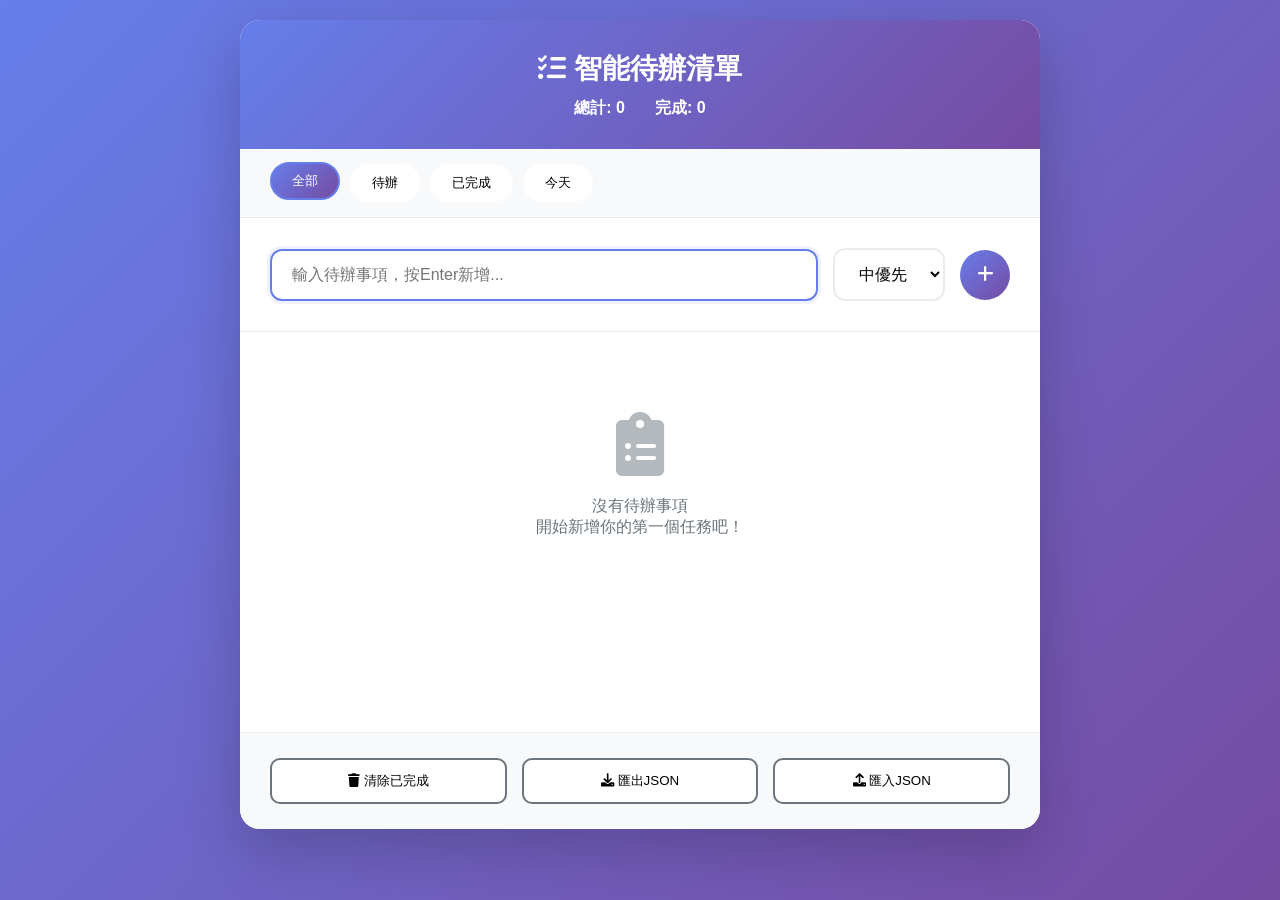
==== index.html @ 39cc5e4a "Fix 404: ensure index.html and vercel.json" ====
<!DOCTYPE html>
<html lang="zh-TW">
<head>
    <meta charset="UTF-8">
    <meta name="viewport" content="width=device-width, initial-scale=1.0">
    <title>🚀 智能待辦清單</title>
    <link rel="stylesheet" href="todo.css">
    <link rel="stylesheet" href="https://cdnjs.cloudflare.com/ajax/libs/font-awesome/6.0.0/css/all.min.css">
</head>
<body>
    <div class="app">
        <header>
            <h1><i class="fas fa-tasks"></i> 智能待辦清單</h1>
            <div class="stats">
                <span>總計: <span id="total-count">0</span></span>
                <span>完成: <span id="done-count">0</span></span>
            </div>
        </header>

        <div class="filters">
            <button class="filter-btn active" data-filter="all">全部</button>
            <button class="filter-btn" data-filter="pending">待辦</button>
            <button class="filter-btn" data-filter="done">已完成</button>
            <button class="filter-btn" data-filter="today">今天</button>
        </div>

        <div class="input-section">
            <div class="input-wrapper">
                <input type="text" id="todo-input" placeholder="輸入待辦事項，按Enter新增...">
                <select id="priority-select">
                    <option value="low">低優先</option>
                    <option value="medium" selected>中優先</option>
                    <option value="high">高優先</option>
                </select>
                <button id="add-btn"><i class="fas fa-plus"></i></button>
            </div>
        </div>

        <div class="todos-container" id="todos-container">
            <div class="empty-state">
                <i class="fas fa-clipboard-list"></i>
                <p>沒有待辦事項<br>開始新增你的第一個任務吧！</p>
            </div>
        </div>

        <div class="actions">
            <button id="clear-done" class="clear-btn"><i class="fas fa-trash"></i> 清除已完成</button>
            <button id="export-btn"><i class="fas fa-download"></i> 匯出JSON</button>
            <button id="import-btn"><i class="fas fa-upload"></i> 匯入JSON</button>
        </div>
    </div>

    <input type="file" id="import-file" accept=".json" style="display: none;">
    <script src="todo.js"></script>
</body>
</html>
---- todo.css ----
* { margin: 0; padding: 0; box-sizing: border-box; }

body {
    font-family: 'Segoe UI', -apple-system, sans-serif;
    background: linear-gradient(135deg, #667eea 0%, #764ba2 100%);
    min-height: 100vh;
    padding: 20px;
}

.app {
    max-width: 800px;
    margin: 0 auto;
    background: rgba(255, 255, 255, 0.95);
    border-radius: 20px;
    box-shadow: 0 20px 60px rgba(0,0,0,0.2);
    overflow: hidden;
}

header {
    background: linear-gradient(135deg, #667eea, #764ba2);
    color: white;
    padding: 30px;
    text-align: center;
}

header h1 {
    font-size: 28px;
    margin-bottom: 10px;
}

.stats {
    display: flex;
    justify-content: center;
    gap: 30px;
    font-size: 16px;
    font-weight: 600;
}

.filters {
    display: flex;
    background: #f8f9fa;
    padding: 15px 30px;
    gap: 10px;
    border-bottom: 1px solid #e9ecef;
}

.filter-btn {
    padding: 8px 20px;
    border: 2px solid transparent;
    background: white;
    border-radius: 25px;
    cursor: pointer;
    transition: all 0.3s;
    font-weight: 500;
}

.filter-btn.active,
.filter-btn:hover {
    background: linear-gradient(135deg, #667eea, #764ba2);
    color: white;
    border-color: #667eea;
    transform: translateY(-2px);
}

.input-section {
    padding: 30px;
    background: white;
    border-bottom: 1px solid #e9ecef;
}

.input-wrapper {
    display: flex;
    gap: 15px;
    align-items: center;
}

#todo-input {
    flex: 1;
    padding: 15px 20px;
    border: 2px solid #e9ecef;
    border-radius: 12px;
    font-size: 16px;
    transition: all 0.3s;
}

#todo-input:focus {
    outline: none;
    border-color: #667eea;
    box-shadow: 0 0 0 3px rgba(102, 126, 234, 0.1);
}

#priority-select {
    padding: 15px 20px;
    border: 2px solid #e9ecef;
    border-radius: 12px;
    background: white;
    font-size: 16px;
}

#add-btn {
    width: 50px;
    height: 50px;
    border: none;
    background: linear-gradient(135deg, #667eea, #764ba2);
    color: white;
    border-radius: 50%;
    font-size: 18px;
    cursor: pointer;
    transition: all 0.3s;
}

#add-btn:hover {
    transform: scale(1.1) rotate(90deg);
    box-shadow: 0 10px 25px rgba(102, 126, 234, 0.4);
}

.todos-container {
    min-height: 400px;
    max-height: 500px;
    overflow-y: auto;
    padding: 20px 30px 30px;
    background: white;
}

.todo-item {
    display: flex;
    align-items: center;
    padding: 20px;
    margin-bottom: 15px;
    background: white;
    border-radius: 15px;
    box-shadow: 0 5px 15px rgba(0,0,0,0.08);
    transition: all 0.3s;
    cursor: move;
    border-left: 5px solid #dee2e6;
}

.todo-item:hover {
    transform: translateY(-2px);
    box-shadow: 0 10px 25px rgba(0,0,0,0.15);
}

.todo-item.done {
    opacity: 0.6;
    border-left-color: #28a745;
    background: #f8f9fa;
}

.todo-checkbox {
    width: 24px;
    height: 24px;
    margin-right: 15px;
    cursor: pointer;
    accent-color: #667eea;
}

.todo-content {
    flex: 1;
    font-size: 16px;
    line-height: 1.5;
}

.todo-priority {
    padding: 4px 12px;
    border-radius: 20px;
    font-size: 12px;
    font-weight: bold;
    margin-left: 15px;
}

.priority-low { background: #d4edda; color: #155724; }
.priority-medium { background: #fff3cd; color: #856404; }
.priority-high { background: #f8d7da; color: #721c24; }

.todo-actions {
    display: flex;
    gap: 10px;
}

.todo-actions button {
    width: 36px;
    height: 36px;
    border: none;
    border-radius: 8px;
    cursor: pointer;
    transition: all 0.3s;
    display: flex;
    align-items: center;
    justify-content: center;
}

.edit-btn { background: #007bff; color: white; }
.delete-btn { background: #dc3545; color: white; }
.edit-btn:hover { background: #0056b3; transform: scale(1.1); }
.delete-btn:hover { background: #c82333; transform: scale(1.1); }

.empty-state {
    text-align: center;
    color: #6c757d;
    padding: 60px 20px;
}

.empty-state i {
    font-size: 64px;
    margin-bottom: 20px;
    opacity: 0.5;
}

.actions {
    padding: 25px 30px;
    background: #f8f9fa;
    display: flex;
    gap: 15px;
    border-top: 1px solid #e9ecef;
}

.clear-btn, #export-btn, #import-btn {
    flex: 1;
    padding: 12px 20px;
    border: 2px solid #6c757d;
    background: white;
    border-radius: 10px;
    cursor: pointer;
    transition: all 0.3s;
    font-weight: 500;
}

.clear-btn:hover {
    background: #dc3545;
    color: white;
    border-color: #dc3545;
}

#export-btn:hover, #import-btn:hover {
    background: #28a745;
    color: white;
    border-color: #28a745;
}

@media (max-width: 768px) {
    body { padding: 10px; }
    .filters { padding: 10px 15px; }
    .input-section, .actions { padding: 20px 15px; }
    .stats { flex-direction: column; gap: 5px; }
}
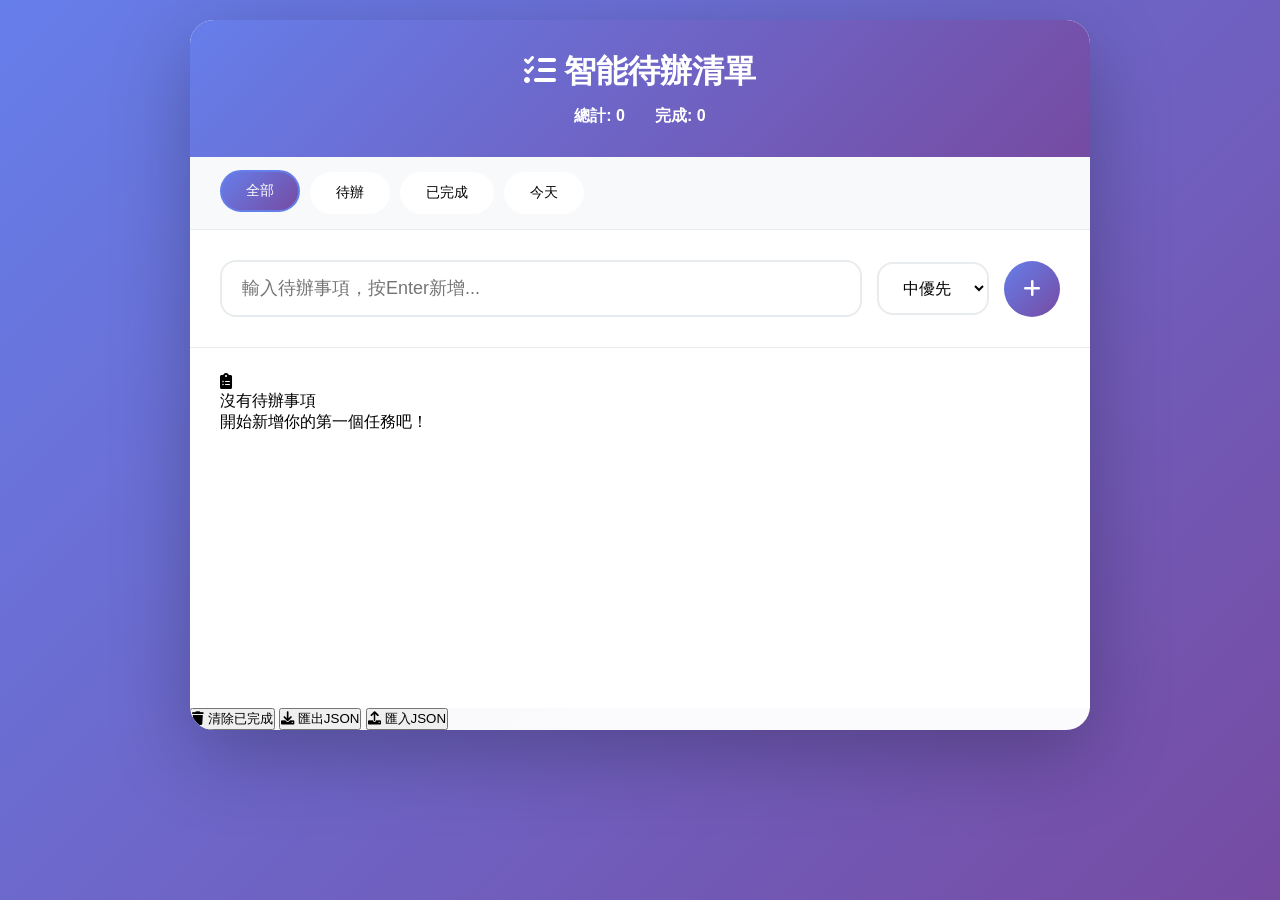
==== commit b8b8eaa2: "手機版本更新" ====
--- a/index.html
+++ b/index.html
@@ -2,7 +2,7 @@
 <html lang="zh-TW">
 <head>
     <meta charset="UTF-8">
-    <meta name="viewport" content="width=device-width, initial-scale=1.0">
+    <meta name="viewport" content="width=device-width, initial-scale=1.0, viewport-fit=cover">
     <title>🚀 智能待辦清單</title>
     <link rel="stylesheet" href="todo.css">
     <link rel="stylesheet" href="https://cdnjs.cloudflare.com/ajax/libs/font-awesome/6.0.0/css/all.min.css">
@@ -32,7 +32,7 @@
                     <option value="medium" selected>中優先</option>
                     <option value="high">高優先</option>
                 </select>
-                <button id="add-btn"><i class="fas fa-plus"></i></button>
+                <button id="add-btn" aria-label="新增待辦"><i class="fas fa-plus"></i></button>
             </div>
         </div>
 
--- a/todo.css
+++ b/todo.css
@@ -1,60 +1,74 @@
 * { margin: 0; padding: 0; box-sizing: border-box; }
 
 body {
-    font-family: 'Segoe UI', -apple-system, sans-serif;
+    font-family: 'Segoe UI', -apple-system, BlinkMacSystemFont, sans-serif;
     background: linear-gradient(135deg, #667eea 0%, #764ba2 100%);
     min-height: 100vh;
-    padding: 20px;
+    padding: clamp(10px, 4vw, 20px);
+    -webkit-font-smoothing: antialiased;
+    -moz-osx-font-smoothing: grayscale;
 }
 
 .app {
-    max-width: 800px;
+    max-width: 900px;
     margin: 0 auto;
-    background: rgba(255, 255, 255, 0.95);
-    border-radius: 20px;
-    box-shadow: 0 20px 60px rgba(0,0,0,0.2);
+    background: rgba(255, 255, 255, 0.97);
+    border-radius: 24px;
+    box-shadow: 0 25px 80px rgba(0,0,0,0.25);
     overflow: hidden;
 }
 
 header {
     background: linear-gradient(135deg, #667eea, #764ba2);
     color: white;
-    padding: 30px;
+    padding: clamp(20px, 8vw, 30px);
     text-align: center;
 }
 
 header h1 {
-    font-size: 28px;
-    margin-bottom: 10px;
+    font-size: clamp(24px, 8vw, 32px);
+    margin-bottom: clamp(8px, 3vw, 12px);
+    font-weight: 700;
 }
 
 .stats {
     display: flex;
     justify-content: center;
-    gap: 30px;
-    font-size: 16px;
+    gap: clamp(15px, 5vw, 30px);
+    font-size: clamp(14px, 4vw, 16px);
     font-weight: 600;
 }
 
 .filters {
     display: flex;
     background: #f8f9fa;
-    padding: 15px 30px;
-    gap: 10px;
+    padding: clamp(12px, 3vw, 15px) clamp(15px, 4vw, 30px);
+    gap: clamp(6px, 2vw, 10px);
     border-bottom: 1px solid #e9ecef;
+    overflow-x: auto;
+    -webkit-overflow-scrolling: touch;
+}
+
+.filters::-webkit-scrollbar {
+    height: 4px;
 }
 
 .filter-btn {
-    padding: 8px 20px;
+    flex-shrink: 0;
+    padding: clamp(8px, 2.5vw, 10px) clamp(16px, 4vw, 24px);
     border: 2px solid transparent;
     background: white;
     border-radius: 25px;
     cursor: pointer;
-    transition: all 0.3s;
+    transition: all 0.3s cubic-bezier(0.25, 0.46, 0.45, 0.94);
     font-weight: 500;
+    font-size: clamp(13px, 3.5vw, 14px);
+    white-space: nowrap;
+    touch-action: manipulation;
 }
 
 .filter-btn.active,
+.filter-btn:active,
 .filter-btn:hover {
     background: linear-gradient(135deg, #667eea, #764ba2);
     color: white;
@@ -63,183 +77,81 @@
 }
 
 .input-section {
-    padding: 30px;
+    padding: clamp(20px, 6vw, 30px);
     background: white;
     border-bottom: 1px solid #e9ecef;
 }
 
 .input-wrapper {
     display: flex;
-    gap: 15px;
+    gap: clamp(10px, 3vw, 15px);
     align-items: center;
 }
 
 #todo-input {
     flex: 1;
-    padding: 15px 20px;
+    padding: clamp(12px, 4vw, 16px) clamp(16px, 5vw, 20px);
     border: 2px solid #e9ecef;
-    border-radius: 12px;
-    font-size: 16px;
+    border-radius: 16px;
+    font-size: clamp(16px, 4vw, 18px);
     transition: all 0.3s;
+    min-height: 20px;
 }
 
 #todo-input:focus {
     outline: none;
     border-color: #667eea;
-    box-shadow: 0 0 0 3px rgba(102, 126, 234, 0.1);
+    box-shadow: 0 0 0 4px rgba(102, 126, 234, 0.15);
 }
 
 #priority-select {
-    padding: 15px 20px;
+    padding: clamp(12px, 4vw, 15px) clamp(16px, 4vw, 20px);
     border: 2px solid #e9ecef;
-    border-radius: 12px;
+    border-radius: 16px;
     background: white;
-    font-size: 16px;
+    font-size: clamp(14px, 3.8vw, 16px);
+    min-width: 90px;
+    cursor: pointer;
 }
 
 #add-btn {
-    width: 50px;
-    height: 50px;
+    width: clamp(48px, 14vw, 56px);
+    height: clamp(48px, 14vw, 56px);
     border: none;
     background: linear-gradient(135deg, #667eea, #764ba2);
     color: white;
     border-radius: 50%;
-    font-size: 18px;
+    font-size: clamp(16px, 5vw, 20px);
     cursor: pointer;
-    transition: all 0.3s;
+    transition: all 0.3s cubic-bezier(0.25, 0.46, 0.45, 0.94);
+    flex-shrink: 0;
+    touch-action: manipulation;
 }
 
-#add-btn:hover {
-    transform: scale(1.1) rotate(90deg);
-    box-shadow: 0 10px 25px rgba(102, 126, 234, 0.4);
+#add-btn:active {
+    transform: scale(0.95) rotate(90deg);
+}
+
+#add-btn:hover:not(:active) {
+    transform: scale(1.05) rotate(90deg);
+    box-shadow: 0 12px 30px rgba(102, 126, 234, 0.45);
 }
 
 .todos-container {
-    min-height: 400px;
-    max-height: 500px;
+    min-height: clamp(300px, 40vh, 450px);
+    max-height: clamp(400px, 50vh, 600px);
     overflow-y: auto;
-    padding: 20px 30px 30px;
+    padding: clamp(15px, 4vw, 25px) clamp(20px, 5vw, 30px) clamp(25px, 6vw, 35px);
     background: white;
+    -webkit-overflow-scrolling: touch;
 }
 
 .todo-item {
     display: flex;
-    align-items: center;
-    padding: 20px;
-    margin-bottom: 15px;
+    align-items: flex-start;
+    padding: clamp(16px, 4vw, 22px);
+    margin-bottom: clamp(12px, 3vw, 18px);
     background: white;
-    border-radius: 15px;
-    box-shadow: 0 5px 15px rgba(0,0,0,0.08);
-    transition: all 0.3s;
-    cursor: move;
-    border-left: 5px solid #dee2e6;
-}
-
-.todo-item:hover {
-    transform: translateY(-2px);
-    box-shadow: 0 10px 25px rgba(0,0,0,0.15);
-}
-
-.todo-item.done {
-    opacity: 0.6;
-    border-left-color: #28a745;
-    background: #f8f9fa;
-}
-
-.todo-checkbox {
-    width: 24px;
-    height: 24px;
-    margin-right: 15px;
-    cursor: pointer;
-    accent-color: #667eea;
-}
-
-.todo-content {
-    flex: 1;
-    font-size: 16px;
-    line-height: 1.5;
-}
-
-.todo-priority {
-    padding: 4px 12px;
     border-radius: 20px;
-    font-size: 12px;
-    font-weight: bold;
-    margin-left: 15px;
-}
-
-.priority-low { background: #d4edda; color: #155724; }
-.priority-medium { background: #fff3cd; color: #856404; }
-.priority-high { background: #f8d7da; color: #721c24; }
-
-.todo-actions {
-    display: flex;
-    gap: 10px;
-}
-
-.todo-actions button {
-    width: 36px;
-    height: 36px;
-    border: none;
-    border-radius: 8px;
-    cursor: pointer;
-    transition: all 0.3s;
-    display: flex;
-    align-items: center;
-    justify-content: center;
-}
-
-.edit-btn { background: #007bff; color: white; }
-.delete-btn { background: #dc3545; color: white; }
-.edit-btn:hover { background: #0056b3; transform: scale(1.1); }
-.delete-btn:hover { background: #c82333; transform: scale(1.1); }
-
-.empty-state {
-    text-align: center;
-    color: #6c757d;
-    padding: 60px 20px;
-}
-
-.empty-state i {
-    font-size: 64px;
-    margin-bottom: 20px;
-    opacity: 0.5;
-}
-
-.actions {
-    padding: 25px 30px;
-    background: #f8f9fa;
-    display: flex;
-    gap: 15px;
-    border-top: 1px solid #e9ecef;
-}
-
-.clear-btn, #export-btn, #import-btn {
-    flex: 1;
-    padding: 12px 20px;
-    border: 2px solid #6c757d;
-    background: white;
-    border-radius: 10px;
-    cursor: pointer;
-    transition: all 0.3s;
-    font-weight: 500;
-}
-
-.clear-btn:hover {
-    background: #dc3545;
-    color: white;
-    border-color: #dc3545;
-}
-
-#export-btn:hover, #import-btn:hover {
-    background: #28a745;
-    color: white;
-    border-color: #28a745;
-}
-
-@media (max-width: 768px) {
-    body { padding: 10px; }
-    .filters { padding: 10px 15px; }
-    .input-section, .actions { padding: 20px 15px; }
-    .stats { flex-direction: column; gap: 5px; }
-}
+    box-shadow: 0 8px 25px rgba(0,0,0,0.1);
+    transition: all 0.3s cubic-bezier(0.25, 0
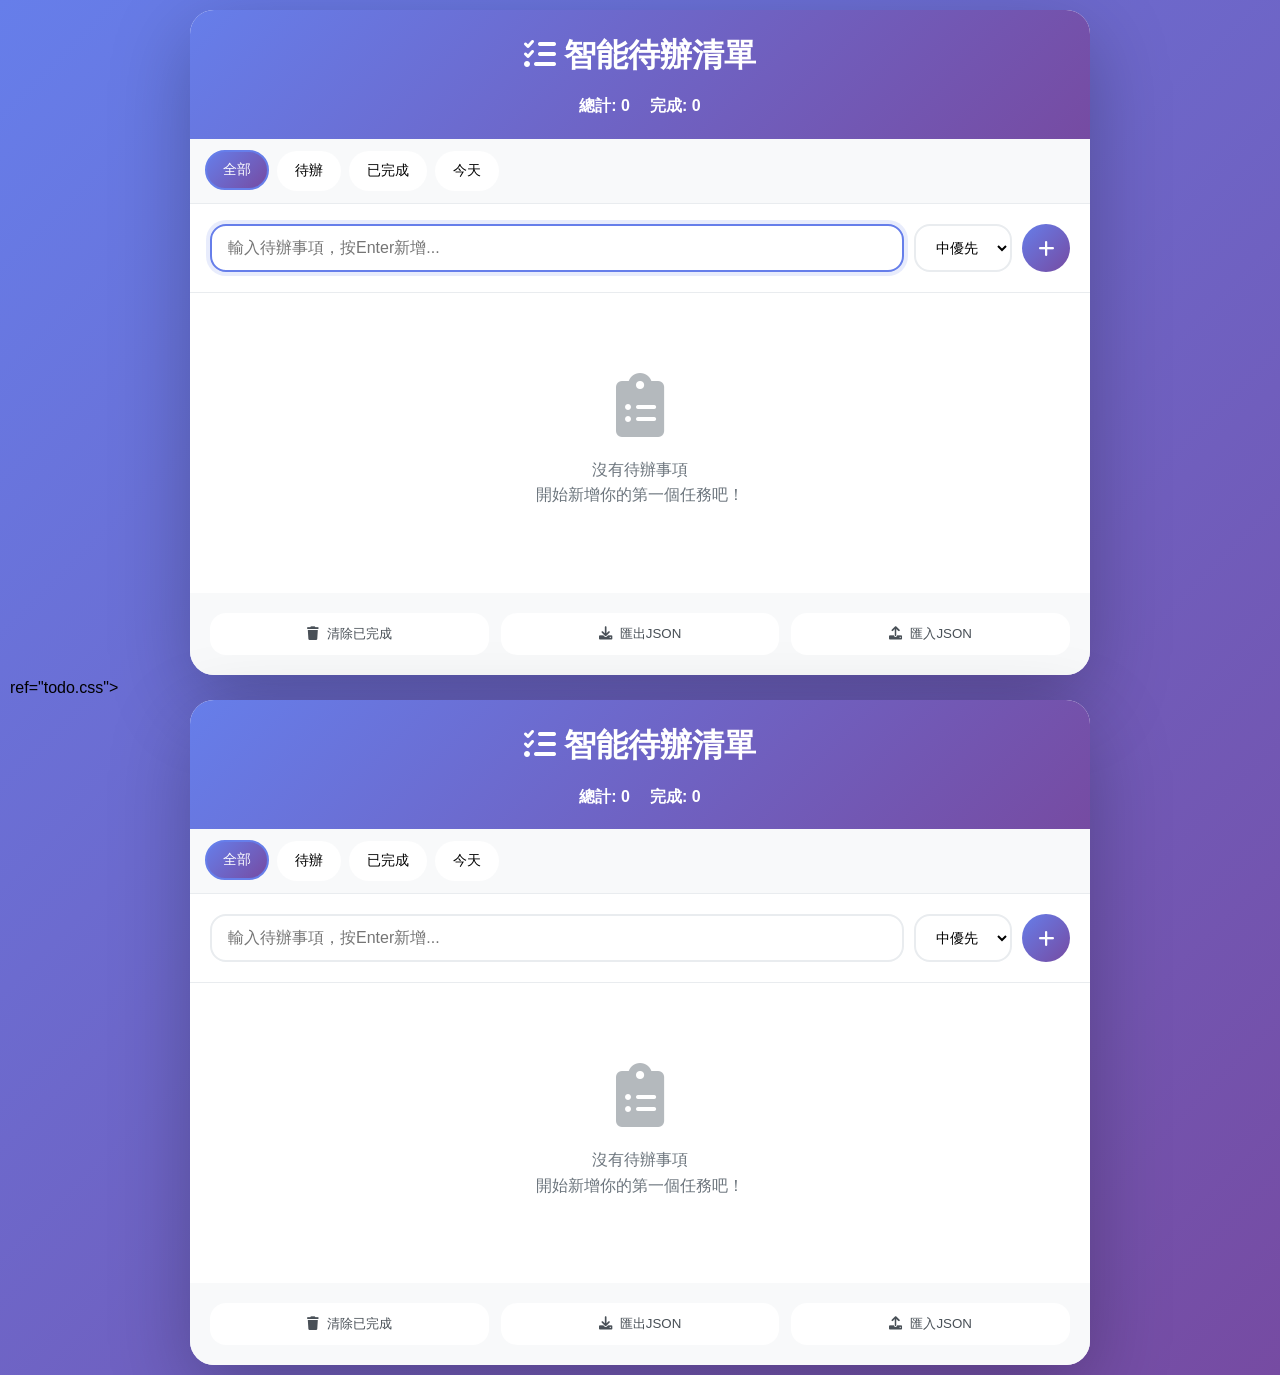
==== commit 8e1a7914: "手機版本更新" ====
--- a/index.html
+++ b/index.html
@@ -1,4 +1,10 @@
 <!DOCTYPE html>
+<html lang="zh-TW">
+<head>
+    <meta charset="UTF-8">
+    <meta name="viewport" content="width=device-width, initial-scale=1.0, viewport-fit=cover">
+    <title>🚀 智能待辦清單</title>
+    <link rel="stylesheet" h<!DOCTYPE html>
 <html lang="zh-TW">
 <head>
     <meta charset="UTF-8">
@@ -54,3 +60,53 @@
     <script src="todo.js"></script>
 </body>
 </html>
+ref="todo.css">
+    <link rel="stylesheet" href="https://cdnjs.cloudflare.com/ajax/libs/font-awesome/6.0.0/css/all.min.css">
+</head>
+<body>
+    <div class="app">
+        <header>
+            <h1><i class="fas fa-tasks"></i> 智能待辦清單</h1>
+            <div class="stats">
+                <span>總計: <span id="total-count">0</span></span>
+                <span>完成: <span id="done-count">0</span></span>
+            </div>
+        </header>
+
+        <div class="filters">
+            <button class="filter-btn active" data-filter="all">全部</button>
+            <button class="filter-btn" data-filter="pending">待辦</button>
+            <button class="filter-btn" data-filter="done">已完成</button>
+            <button class="filter-btn" data-filter="today">今天</button>
+        </div>
+
+        <div class="input-section">
+            <div class="input-wrapper">
+                <input type="text" id="todo-input" placeholder="輸入待辦事項，按Enter新增...">
+                <select id="priority-select">
+                    <option value="low">低優先</option>
+                    <option value="medium" selected>中優先</option>
+                    <option value="high">高優先</option>
+                </select>
+                <button id="add-btn" aria-label="新增待辦"><i class="fas fa-plus"></i></button>
+            </div>
+        </div>
+
+        <div class="todos-container" id="todos-container">
+            <div class="empty-state">
+                <i class="fas fa-clipboard-list"></i>
+                <p>沒有待辦事項<br>開始新增你的第一個任務吧！</p>
+            </div>
+        </div>
+
+        <div class="actions">
+            <button id="clear-done" class="clear-btn"><i class="fas fa-trash"></i> 清除已完成</button>
+            <button id="export-btn"><i class="fas fa-download"></i> 匯出JSON</button>
+            <button id="import-btn"><i class="fas fa-upload"></i> 匯入JSON</button>
+        </div>
+    </div>
+
+    <input type="file" id="import-file" accept=".json" style="display: none;">
+    <script src="todo.js"></script>
+</body>
+</html>
--- a/todo.css
+++ b/todo.css
@@ -1,12 +1,17 @@
-* { margin: 0; padding: 0; box-sizing: border-box; }
+* { 
+    margin: 0; 
+    padding: 0; 
+    box-sizing: border-box; 
+}
 
 body {
-    font-family: 'Segoe UI', -apple-system, BlinkMacSystemFont, sans-serif;
+    font-family: 'Segoe UI', -apple-system, BlinkMacSystemFont, 'Microsoft JhengHei', sans-serif;
     background: linear-gradient(135deg, #667eea 0%, #764ba2 100%);
     min-height: 100vh;
-    padding: clamp(10px, 4vw, 20px);
+    padding: 10px;
     -webkit-font-smoothing: antialiased;
     -moz-osx-font-smoothing: grayscale;
+    line-height: 1.6;
 }
 
 .app {
@@ -18,35 +23,38 @@
     overflow: hidden;
 }
 
+/* Header */
 header {
     background: linear-gradient(135deg, #667eea, #764ba2);
     color: white;
-    padding: clamp(20px, 8vw, 30px);
+    padding: 20px;
     text-align: center;
 }
 
 header h1 {
-    font-size: clamp(24px, 8vw, 32px);
-    margin-bottom: clamp(8px, 3vw, 12px);
+    font-size: clamp(24px, 6vw, 32px);
+    margin-bottom: 12px;
     font-weight: 700;
 }
 
 .stats {
     display: flex;
     justify-content: center;
-    gap: clamp(15px, 5vw, 30px);
+    gap: 20px;
     font-size: clamp(14px, 4vw, 16px);
     font-weight: 600;
 }
 
+/* Filters */
 .filters {
     display: flex;
     background: #f8f9fa;
-    padding: clamp(12px, 3vw, 15px) clamp(15px, 4vw, 30px);
-    gap: clamp(6px, 2vw, 10px);
+    padding: 12px 15px;
+    gap: 8px;
     border-bottom: 1px solid #e9ecef;
     overflow-x: auto;
     -webkit-overflow-scrolling: touch;
+    scrollbar-width: thin;
 }
 
 .filters::-webkit-scrollbar {
@@ -55,16 +63,19 @@
 
 .filter-btn {
     flex-shrink: 0;
-    padding: clamp(8px, 2.5vw, 10px) clamp(16px, 4vw, 24px);
+    padding: 8px 16px;
     border: 2px solid transparent;
     background: white;
     border-radius: 25px;
     cursor: pointer;
-    transition: all 0.3s cubic-bezier(0.25, 0.46, 0.45, 0.94);
+    transition: all 0.3s ease;
     font-weight: 500;
-    font-size: clamp(13px, 3.5vw, 14px);
+    font-size: 14px;
     white-space: nowrap;
     touch-action: manipulation;
+    min-height: 40px;
+    display: flex;
+    align-items: center;
 }
 
 .filter-btn.active,
@@ -73,29 +84,30 @@
     background: linear-gradient(135deg, #667eea, #764ba2);
     color: white;
     border-color: #667eea;
-    transform: translateY(-2px);
-}
-
+    transform: translateY(-1px);
+}
+
+/* Input Section */
 .input-section {
-    padding: clamp(20px, 6vw, 30px);
+    padding: 20px;
     background: white;
     border-bottom: 1px solid #e9ecef;
 }
 
 .input-wrapper {
     display: flex;
-    gap: clamp(10px, 3vw, 15px);
-    align-items: center;
+    gap: 10px;
+    align-items: stretch;
 }
 
 #todo-input {
     flex: 1;
-    padding: clamp(12px, 4vw, 16px) clamp(16px, 5vw, 20px);
+    padding: 12px 16px;
     border: 2px solid #e9ecef;
     border-radius: 16px;
-    font-size: clamp(16px, 4vw, 18px);
-    transition: all 0.3s;
-    min-height: 20px;
+    font-size: 16px;
+    transition: all 0.3s ease;
+    min-height: 48px;
 }
 
 #todo-input:focus {
@@ -105,53 +117,272 @@
 }
 
 #priority-select {
-    padding: clamp(12px, 4vw, 15px) clamp(16px, 4vw, 20px);
+    padding: 12px 16px;
     border: 2px solid #e9ecef;
     border-radius: 16px;
     background: white;
-    font-size: clamp(14px, 3.8vw, 16px);
+    font-size: 14px;
     min-width: 90px;
     cursor: pointer;
+    min-height: 48px;
 }
 
 #add-btn {
-    width: clamp(48px, 14vw, 56px);
-    height: clamp(48px, 14vw, 56px);
+    width: 48px;
+    height: 48px;
     border: none;
     background: linear-gradient(135deg, #667eea, #764ba2);
     color: white;
     border-radius: 50%;
-    font-size: clamp(16px, 5vw, 20px);
-    cursor: pointer;
-    transition: all 0.3s cubic-bezier(0.25, 0.46, 0.45, 0.94);
+    font-size: 18px;
+    cursor: pointer;
+    transition: all 0.3s ease;
     flex-shrink: 0;
     touch-action: manipulation;
+    display: flex;
+    align-items: center;
+    justify-content: center;
 }
 
 #add-btn:active {
-    transform: scale(0.95) rotate(90deg);
+    transform: scale(0.95);
 }
 
 #add-btn:hover:not(:active) {
-    transform: scale(1.05) rotate(90deg);
-    box-shadow: 0 12px 30px rgba(102, 126, 234, 0.45);
-}
-
+    transform: scale(1.05);
+    box-shadow: 0 8px 25px rgba(102, 126, 234, 0.4);
+}
+
+/* Todos Container */
 .todos-container {
-    min-height: clamp(300px, 40vh, 450px);
-    max-height: clamp(400px, 50vh, 600px);
+    min-height: 300px;
+    max-height: 60vh;
     overflow-y: auto;
-    padding: clamp(15px, 4vw, 25px) clamp(20px, 5vw, 30px) clamp(25px, 6vw, 35px);
+    padding: 20px;
     background: white;
     -webkit-overflow-scrolling: touch;
-}
-
+    scrollbar-width: thin;
+}
+
+.todos-container::-webkit-scrollbar {
+    width: 6px;
+}
+
+.todos-container::-webkit-scrollbar-track {
+    background: #f1f1f1;
+    border-radius: 10px;
+}
+
+.todos-container::-webkit-scrollbar-thumb {
+    background: #c1c1c1;
+    border-radius: 10px;
+}
+
+/* Todo Item */
 .todo-item {
     display: flex;
     align-items: flex-start;
-    padding: clamp(16px, 4vw, 22px);
-    margin-bottom: clamp(12px, 3vw, 18px);
+    padding: 16px;
+    margin-bottom: 16px;
     background: white;
     border-radius: 20px;
-    box-shadow: 0 8px 25px rgba(0,0,0,0.1);
-    transition: all 0.3s cubic-bezier(0.25, 0
+    box-shadow: 0 8px 25px rgba(0,0,0,0.08);
+    transition: all 0.3s ease;
+    border: 1px solid #f0f0f0;
+}
+
+.todo-item:hover {
+    box-shadow: 0 12px 35px rgba(0,0,0,0.12);
+    transform: translateY(-2px);
+}
+
+.todo-item.done {
+    opacity: 0.7;
+    background: #f8f9fa;
+}
+
+.todo-checkbox {
+    width: 20px;
+    height: 20px;
+    margin-right: 12px;
+    margin-top: 4px;
+    flex-shrink: 0;
+    cursor: pointer;
+    accent-color: #667eea;
+}
+
+.todo-content {
+    flex: 1;
+    min-width: 0;
+}
+
+.todo-text {
+    font-size: 16px;
+    line-height: 1.5;
+    margin-bottom: 8px;
+    cursor: pointer;
+    padding: 4px 0;
+    word-break: break-word;
+}
+
+.todo-text.completed {
+    text-decoration: line-through;
+    color: #6c757d;
+}
+
+.todo-meta {
+    display: flex;
+    gap: 12px;
+    font-size: 13px;
+    color: #6c757d;
+}
+
+.priority {
+    padding: 2px 8px;
+    border-radius: 12px;
+    font-size: 11px;
+    font-weight: 600;
+    text-transform: uppercase;
+}
+
+.priority-low { background: #d4edda; color: #155724; }
+.priority-medium { background: #fff3cd; color: #856404; }
+.priority-high { background: #f8d7da; color: #721c24; }
+
+.todo-actions {
+    display: flex;
+    gap: 4px;
+    margin-left: 12px;
+    flex-shrink: 0;
+}
+
+.edit-btn, .delete-btn {
+    width: 36px;
+    height: 36px;
+    border: none;
+    border-radius: 10px;
+    cursor: pointer;
+    display: flex;
+    align-items: center;
+    justify-content: center;
+    transition: all 0.2s ease;
+    font-size: 14px;
+}
+
+.edit-btn {
+    background: #e3f2fd;
+    color: #1976d2;
+}
+
+.delete-btn {
+    background: #ffebee;
+    color: #c62828;
+}
+
+.edit-btn:hover { background: #bbdefb; transform: scale(1.1); }
+.delete-btn:hover { background: #ffcdd2; transform: scale(1.1); }
+
+/* Empty State */
+.empty-state {
+    text-align: center;
+    padding: 60px 20px;
+    color: #6c757d;
+}
+
+.empty-state i {
+    font-size: 64px;
+    margin-bottom: 20px;
+    opacity: 0.5;
+}
+
+.empty-state p {
+    font-size: 16px;
+    line-height: 1.6;
+}
+
+/* Actions */
+.actions {
+    padding: 20px;
+    background: #f8f9fa;
+    display: flex;
+    gap: 12px;
+    flex-wrap: wrap;
+}
+
+.clear-btn, #export-btn, #import-btn {
+    flex: 1;
+    min-width: 120px;
+    padding: 12px 20px;
+    border: none;
+    border-radius: 16px;
+    background: white;
+    color: #495057;
+    font-weight: 500;
+    cursor: pointer;
+    transition: all 0.3s ease;
+    display: flex;
+    align-items: center;
+    gap: 8px;
+    justify-content: center;
+}
+
+.clear-btn:hover { background: #f8d7da; color: #c62828; }
+#export-btn:hover { background: #e8f5e8; color: #2e7d32; }
+#import-btn:hover { background: #e3f2fd; color: #1976d2; }
+
+/* 手機端優化 */
+@media (max-width: 768px) {
+    body { padding: 5px; }
+    
+    .input-wrapper {
+        flex-direction: column;
+        align-items: stretch;
+    }
+    
+    #todo-input, #priority-select, #add-btn {
+        min-height: 50px;
+    }
+    
+    #add-btn {
+        width: 100%;
+        height: 50px;
+        border-radius: 16px;
+    }
+    
+    .stats {
+        flex-direction: column;
+        gap: 8px;
+    }
+    
+    .todo-actions {
+        margin-left: 0;
+        margin-top: 8px;
+        width: 100%;
+        justify-content: flex-end;
+    }
+    
+    .actions {
+        padding: 15px;
+    }
+    
+    .clear-btn, #export-btn, #import-btn {
+        min-width: auto;
+        flex: 1 1 45%;
+    }
+}
+
+@media (max-width: 480px) {
+    .filters {
+        padding: 8px 10px;
+        gap: 6px;
+    }
+    
+    .filter-btn {
+        padding: 6px 12px;
+        font-size: 13px;
+    }
+    
+    .todo-item {
+        padding: 14px;
+    }
+}
